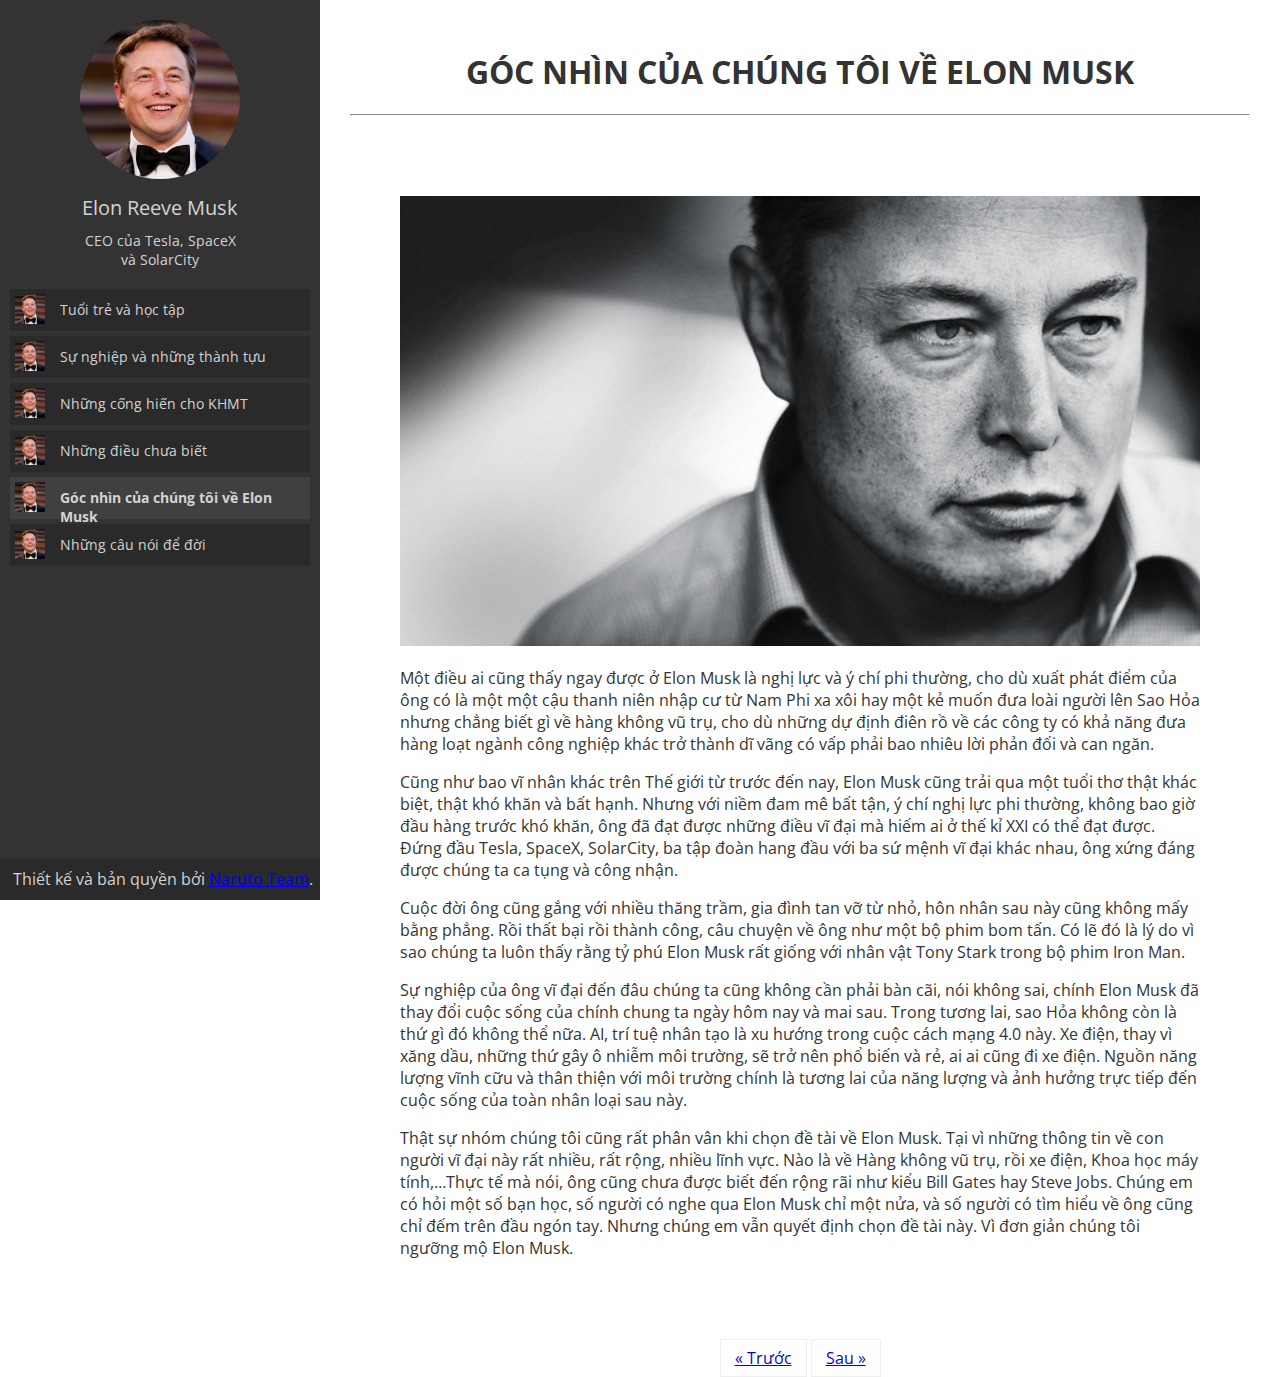
==== pages/commentsAboutElon.html @ 1b8045fe "Add files via upload" ====
<!DOCTYPE html>
<html lang="vi" dir="ltr">

<head>
    <meta name="viewport" content="width=device-width, initial-scale=1.0">
    <meta charset="utf-8">
    <script src="https://code.jquery.com/jquery-3.3.1.min.js" charset="utf-8"></script>
    <script src="../script/main.js" charset="utf-8"></script>
    <link rel="stylesheet" href="../styles/main.css">
    <link href="https://fonts.googleapis.com/css?family=Open+Sans" rel="stylesheet">
    <link rel="icon" type="image/png" sizes="32x32" href="../favicon-32x32.png">
    <title>Góc nhìn của chúng tôi về Elon Musk</title>
</head>

<body>
    <div class="left-panel">
        <div class="basic-info">
            <div class="avatar">
                <img class="left-avatar" src="../resources/images/avatar.jpg" alt="Elon Musk">
            </div>
            <div class="name-left-panel">
                Elon Reeve Musk
            </div>
            <div class="info-left-panel">
                CEO của Tesla, SpaceX <br>và SolarCity
            </div>
        </div>
        <div class="left-menu">
            <div class="left-menu-item" id="youngMenu">
                <div class="left-menu-item-icon">
                    <img class="left-menu-item-image" src="../resources/images/avatar.jpg" alt="">
                </div>
                <div class="left-menu-item-text">
                    Tuổi trẻ và học tập
                </div>
            </div>
            <div class="left-menu-item" id="jobsMenu">
                <div class="left-menu-item-icon">
                    <img class="left-menu-item-image" src="../resources/images/avatar.jpg" alt="">
                </div>
                <div class="left-menu-item-text">
                    Sự nghiệp và những thành tựu
                </div>
            </div>
            <div class="left-menu-item" id="csContributes">
                <div class="left-menu-item-icon">
                    <img class="left-menu-item-image" src="../resources/images/avatar.jpg" alt="">
                </div>
                <div class="left-menu-item-text">
                    Những cống hiến cho KHMT
                </div>
            </div>
            <div class="left-menu-item" id="trivia">
                <div class="left-menu-item-icon">
                    <img class="left-menu-item-image" src="../resources/images/avatar.jpg" alt="">
                </div>
                <div class="left-menu-item-text">
                    Những điều chưa biết
                </div>
            </div>
            <div class="left-menu-item" style="background-color: #404040; font-weight: bold;" id="myView">
                <div class="left-menu-item-icon">
                    <img class="left-menu-item-image" src="../resources/images/avatar.jpg" alt="">
                </div>
                <div class="left-menu-item-text">
                    Góc nhìn của chúng tôi về Elon Musk
                </div>
            </div>
            <div class="left-menu-item" id="motto">
                <div class="left-menu-item-icon">
                    <img class="left-menu-item-image" src="../resources/images/avatar.jpg" alt="">
                </div>
                <div class="left-menu-item-text">
                    Những câu nói để đời
                </div>
            </div>
        </div>
    </div>
    <div class="right-panel">
        <h1 class="post-title">GÓC NHÌN CỦA CHÚNG TÔI VỀ ELON MUSK</h1>
        <hr>
        <div class="post-format">
            <div class="post-last-image">
                <img class="post-last-image" src="../resources/images/ElonMuskBackground.jpg" alt="Elon Musk">
            </div>
            <p> Một điều ai cũng thấy ngay được ở Elon Musk là nghị lực và ý chí phi thường, cho dù xuất phát điểm của ông có là một một cậu thanh niên nhập cư từ Nam Phi xa xôi hay một kẻ muốn đưa loài người lên Sao Hỏa nhưng chẳng biết gì về hàng
                không vũ trụ, cho dù những dự định điên rồ về các công ty có khả năng đưa hàng loạt ngành công nghiệp khác trở thành dĩ vãng có vấp phải bao nhiêu lời phản đối và can ngăn.
            </p>
            <p>Cũng như bao vĩ nhân khác trên Thế giới từ trước đến nay, Elon Musk cũng trải qua một tuổi thơ thật khác biệt, thật khó khăn và bất hạnh. Nhưng với niềm đam mê bất tận, ý chí nghị lực phi thường, không bao giờ đầu hàng trước khó khăn,
                ông đã đạt được những điều vĩ đại mà hiếm ai ở thế kỉ XXI có thể đạt được. Đứng đầu Tesla, SpaceX, SolarCity, ba tập đoàn hang đầu với ba sứ mệnh vĩ đại khác nhau, ông xứng đáng được chúng ta ca tụng và công nhận.
            </p>
            <p> Cuộc đời ông cũng gắng với nhiều thăng trầm, gia đình tan vỡ từ nhỏ, hôn nhân sau này cũng không mấy bằng phẳng. Rồi thất bại rồi thành công, câu chuyện về ông như một bộ phim bom tấn. Có lẽ đó là lý do vì sao chúng ta luôn thấy rằng
                tỷ phú Elon Musk rất giống với nhân vật Tony Stark trong bộ phim Iron Man.
            </p>
            <p>Sự nghiệp của ông vĩ đại đến đâu chúng ta cũng không cần phải bàn cãi, nói không sai, chính Elon Musk đã thay đổi cuộc sống của chính chung ta ngày hôm nay và mai sau. Trong tương lai, sao Hỏa không còn là thứ gì đó không thể nữa. AI,
                trí tuệ nhân tạo là xu hướng trong cuộc cách mạng 4.0 này. Xe điện, thay vì xăng dầu, những thứ gây ô nhiễm môi trường, sẽ trở nên phổ biến và rẻ, ai ai cũng đi xe điện. Nguồn năng lượng vĩnh cữu và thân thiện với môi trường chính là
                tương lai của năng lượng và ảnh hưởng trực tiếp đến cuộc sống của toàn nhân loại sau này.
            </p>
            <p>Thật sự nhóm chúng tôi cũng rất phân vân khi chọn đề tài về Elon Musk. Tại vì những thông tin về con người vĩ đại này rất nhiều, rất rộng, nhiều lĩnh vực. Nào là về Hàng không vũ trụ, rồi xe điện, Khoa học máy tính,…Thực tế mà nói,
                ông cũng chưa được biết đến rộng rãi như kiểu Bill Gates hay Steve Jobs. Chúng em có hỏi một số bạn học, số người có nghe qua Elon Musk chỉ một nửa, và số người có tìm hiểu về ông cũng chỉ đếm trên đầu ngón tay. Nhưng chúng em vẫn
                quyết định chọn đề tài này. Vì đơn giản chúng tôi ngưỡng mộ Elon Musk.
            </p>
        </div>
        <div class="navigation">
            <div class="navigation-button">
                <a href="../pages/trivia.html">« Trước</a>
            </div>

            <div class="navigation-button">
                <a href="../pages/quotes.html">Sau »</a>
            </div>
        </div>
    </div>
    <div class="footer">
        Thiết kế và bản quyền bởi <a href="../aboutus.html">Naruto Team</a>.
    </div>
</body>

</html>
---- styles/main.css ----
body{
    font-family: 'Open Sans', sans-serif;
    color: #333333;
    overflow-x: hidden;
}

table, th, td {
    border: 1px solid black;
    border-collapse: collapse;
}

th, td {
    padding: 10px;
}

.navigation-button{
    padding: 7px 14px;
    border: 1px solid #eee;
    margin-left: 0px;
    margin-right: 0px;
    background-color: #ffffff;
    display: inline-block;
}

.navigation{
    text-align: center;
    margin-bottom: 40px;
}

.navigation-button:hover{
    background-color: #D3D3D3;
}

a:visited {
    color: #6fa8dc;
}

a:active {
    color: #6fa8dc;
}

a {
    color: #6fa8dc;
    text-decoration: none;
}

a:-webkit-any-link {
    color: -webkit-link;
    cursor: pointer;
    text-decoration: underline;
}

.left-panel{

    position: fixed;
    width: 25%;
    height: 100%;
    top: 0;
    left: 0;

    background-color: #333333;
    color: #D3D3D3;

    overflow: hidden;
}

.avatar{
    text-align: center;
    margin-top: 20px;
}

.left-avatar{
    border-radius: 50%;
    width: 50%;
    height: auto;
    transition: transform 0.2s;
}

.left-avatar:hover{
    transform: scale(0.8);
}

.basic-info{
    margin-top: 10px;
    margin-bottom: 10px;
}

.name-left-panel{
    margin-top: 10px;
    text-align: center;
    font-family: 'Open Sans', sans-serif;
    font-size: 20px;
}

.info-left-panel{
    margin-top: 10px;
    text-align: center;
    font-family: 'Open Sans', sans-serif;
    font-size: 14px;
}

.left-menu{
    margin-top: 20px;
    margin-bottom: 20px;
    font-family: 'Open Sans', sans-serif;
    font-size: 14px;
}

.left-menu-item{
    margin-left: 10px;
    margin-right: 10px;
    margin-top: 5px;
    margin-bottom: 5px;
    background-color: #2a2a2a;

    cursor: pointer;

}

.left-menu-item:hover{
    background-color: #404040;
    font-weight: bold;
    color: white;
}

.left-menu-item-icon{
    float: left;
    margin-right: 10px;
}

.left-menu-item-image{
    width: 30px;
    height: 30px;
    padding: 5px;
}

.left-menu-item-text{
    width: auto;
    height: 20px;
    margin-left: 10px;
    padding: 11px;
}

.right-panel{
    position: absolute;
    width: 75%;
    height: 100%;

    top: 0;
    left: 25%;
}

.right-bio{
    background-color: #f1f1f1;
    padding-bottom: 100px;
}

.right-avatar{
    position: relative;
    padding-left: 100px;
    padding-top: 35px;
    padding-bottom: 35px;

    float: left;
}

.right-overlay-info{
    position: absolute;

    bottom: 40px;
    left: 100px;

    width: 300px;
    height: 130px;

    background-color: black;

    background-color: rgba(0, 0, 0, 0.5);
    z-index: 2;
    color: white;
}

.right-overlay-info-name{
    margin-left: 10px;
    margin-top: 20px;
    font-weight: bold;
    font-size: 30px;
}

.right-overlay-info-info{
    margin-left: 10px;
    margin-top: 10px;
}

.right-avatar-image{
    width: 300px;
    height: auto;
}

.right-info{
    position: relative;
    padding-top: 35px;

    left: 30px;
}

hr{
    border-top: 1px solid #8c8b8b;
	border-bottom: 1px solid #fff;

    margin-left: 30px;
    margin-right: 30px;
}


.right-education{

    height: auto;
    width: 100%;
    overflow: hidden;

    margin-top: 10px;
    margin-bottom: 40px;
    margin-left: 30px;
    margin-right: 30px;

    padding-top: 30px;
}

.right-education-academic{
    left: 0;
    float: left;
    width: 50%;
}

.right-education-title{
    text-align: center;
    font-size: 22px;
}


.right-education-info{
    padding-left: 60px;
    padding-right: 60px;
}

.right-education-year{
    width: 90px;
    height: 45px;
    float: left;
}

.right-education-yearFrom{
    text-align: center;
    background-color: #1E90FF;
    width: auto;
    height: 50%;

}

.right-education-yearTo{
    text-align: center;
    background-color: #B0E0E6;
    width: auto;
    height: 50%;
}

.right-education-qualifi{
    text-align: center;
    background-color: #B0E0E6;
    width: auto;
    height: 100%;
}

.right-education-info-information{
    position: relative;
    padding: 2px;
    left: 10px;
}

.right-education-item{
    margin-top: 10px;
}

.right-education-education-training{
}

.right-company{
    position: relative;
    padding-top: 30px;

    margin-top: 10px;
    margin-bottom: 40px;

    overflow: hidden;
}

.right-company-logo-table{
    margin-top: 40px;
    margin-left: 40px;
}

.right-company-title{
    text-align: center;
    font-size: 22px;
}

.right-company-logo{
    width: auto;
    height: 100px;
    transition: transform 0.2s;
}

.right-company-logo:hover{
    transform: scale(1.2);
}

.right-company-left-logo{
    float: left;
    padding: 20px;
    text-align: center;
    width: 25%;
}

.post-format{
    margin: 80px;
}

.post-title{
    text-align: center;
    margin-top: 50px;
}

.post-left-image{
    float: left;
    width: auto;
    height: 150px;
    overflow: hidden;
    margin-right: 20px;
}

.post-right-image{
    float: right;
    width: auto;
    height: 150px;
    overflow: hidden;
    padding: 10px;
}

.post-center-image{
    text-align: center;
    width: auto;
    height: 150px;
    margin-bottom: 30px;
    margin-top: 10px;
}


.footer{

    font-family: 'Open Sans', sans-serif;

    position: fixed;
    width: 24%;
    bottom: 0;
    left: 0;

    padding-top: 10px;
    padding-bottom: 10px;

    padding-left: 1%;

    background-color: #2a2a2a;
    color: #D3D3D3;
}

.post-last-image{
    text-align: center;
    width: 100%;
    height: auto;
}

blockquote {
  background: #f9f9f9;
  border-left: 10px solid #ccc;
  margin: 1.5em 10px;
  padding: 0.5em 10px;
  quotes: "\201C""\201D""\2018""\2019";
}

blockquote:before {
  color: #ccc;
  content: open-quote;
  font-size: 4em;
  line-height: 0.1em;
  margin-right: 0.25em;
  vertical-align: -0.4em;
}

blockquote p {
  display: inline;
}

@media screen and (max-width: 800px){
    .left-panel{
        width: 100%;
        height: auto;
        position: relative;
    }

    .right-panel{
        width: 100%;
        position: relative;
        margin: 10px;
        left: 0;
    }

    .right-avatar{
        float: none;
        margin: 0 auto;
        padding-left: 0;
        width: 250px;
        height: auto;
    }

    .right-avatar-image{
        width: 250px;
        height: auto;
    }

    .right-overlay-info{
        position: absolute;

        bottom: 40px;
        left: 0;
        margin: 0 auto;

        width: 250px;
        height: 120px;
    }

    .right-info{
        position: relative;
        padding-top: 0px;

        left:0;
        margin-left: 10px;

    }

    .right-education{
        margin: 10px;
        text-align: center;
    }

    .right-education-academic{
        float: none;
        width: 100%;
        margin-bottom: 30px;
    }

    .right-education-year{
        float:none;
        margin: 0 auto;
    }

    .right-education-qualifi{
        float: none;
        padding: 0;
    }

    .right-education-info-information{
        left: 0;
        margin-top: 8px;
        margin-bottom: 8px;
    }

    .right-company-logo-table{
        margin-left: 0;
    }

    .right-company-left-logo{
        float: none;
        width: auto;
    }

    .right-company-logo{
        height: 50px;
        width: auto;
    }

    .post-format{
        margin: 20px;
    }

    .post-left-image{
        width: auto;
        height: 100px;
    }

    .post-right-image{
        width: auto;
        height: 100px;
    }

    .post-center-image{
        width: auto;
        height: 100px;
    }

    .footer{
        position: relative;
        overflow-x: hidden;
        width: 100%;
    }
}
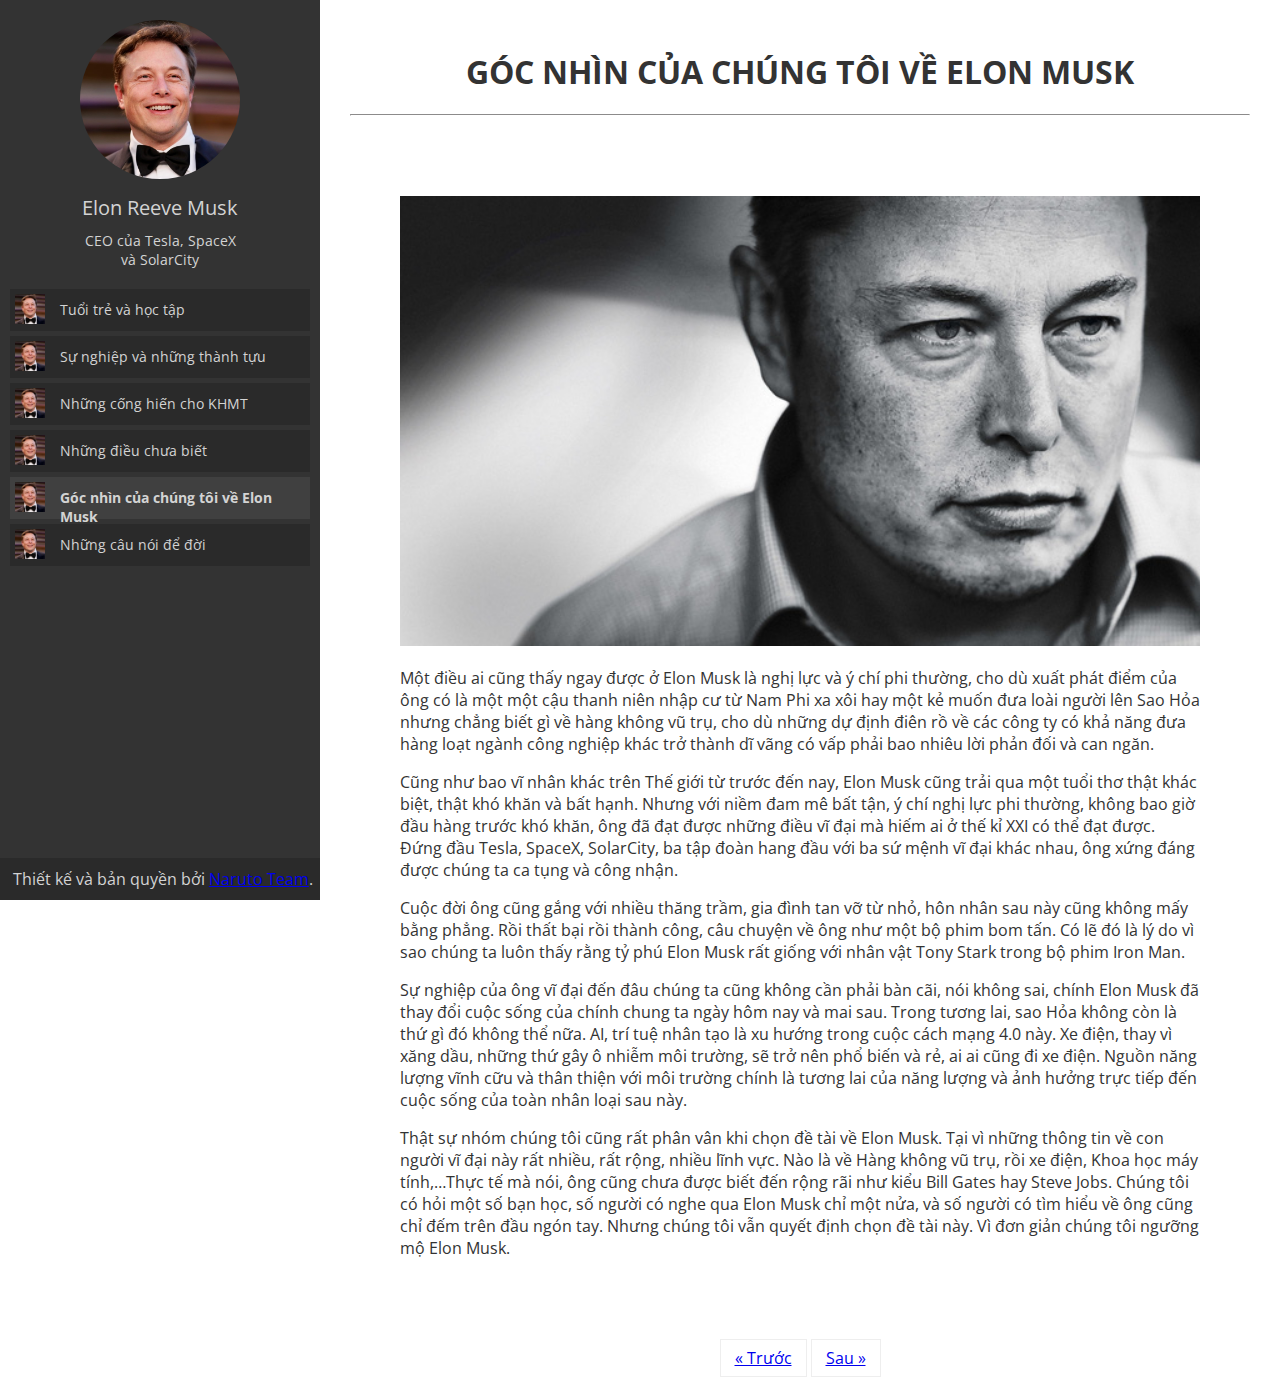
==== commit 450ff2b7: "Update commentsAboutElon.html" ====
--- a/pages/commentsAboutElon.html
+++ b/pages/commentsAboutElon.html
@@ -97,7 +97,7 @@
                 tương lai của năng lượng và ảnh hưởng trực tiếp đến cuộc sống của toàn nhân loại sau này.
             </p>
             <p>Thật sự nhóm chúng tôi cũng rất phân vân khi chọn đề tài về Elon Musk. Tại vì những thông tin về con người vĩ đại này rất nhiều, rất rộng, nhiều lĩnh vực. Nào là về Hàng không vũ trụ, rồi xe điện, Khoa học máy tính,…Thực tế mà nói,
-                ông cũng chưa được biết đến rộng rãi như kiểu Bill Gates hay Steve Jobs. Chúng em có hỏi một số bạn học, số người có nghe qua Elon Musk chỉ một nửa, và số người có tìm hiểu về ông cũng chỉ đếm trên đầu ngón tay. Nhưng chúng em vẫn
+                ông cũng chưa được biết đến rộng rãi như kiểu Bill Gates hay Steve Jobs. Chúng tôi có hỏi một số bạn học, số người có nghe qua Elon Musk chỉ một nửa, và số người có tìm hiểu về ông cũng chỉ đếm trên đầu ngón tay. Nhưng chúng tôi vẫn
                 quyết định chọn đề tài này. Vì đơn giản chúng tôi ngưỡng mộ Elon Musk.
             </p>
         </div>
